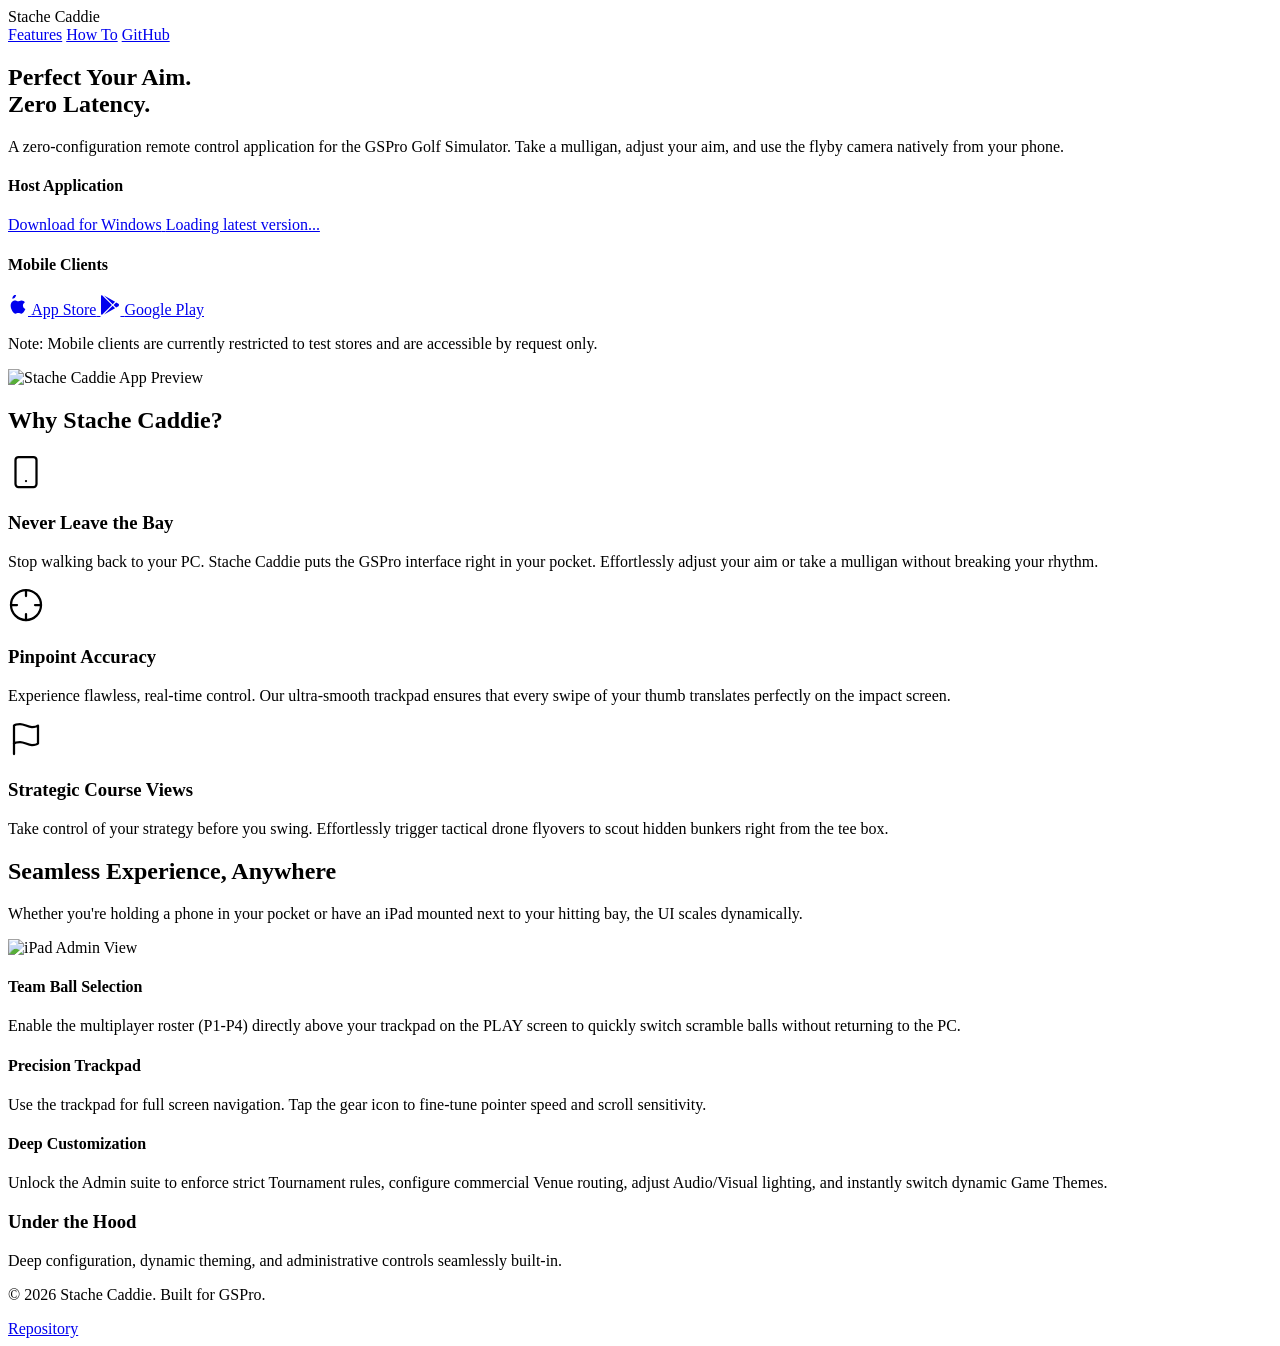
==== index.html @ 2eb96dc1 "Deploy fixed paths and hotspots" ====
<!doctype html>
<html lang="en">
  <head>
    <meta charset="UTF-8" />
    <link rel="icon" type="image/png" href="/stachecaddie-web/caddie_gentlemen_logo.png" />
    <meta name="viewport" content="width=device-width, initial-scale=1.0" />
    <title>Stache Caddie | Low-Latency GSPro Remote</title>
    
    <!-- Google Fonts for Modern Typography -->
    <link rel="preconnect" href="https://fonts.googleapis.com">
    <link rel="preconnect" href="https://fonts.gstatic.com" crossorigin>
    <link href="https://fonts.googleapis.com/css2?family=Outfit:wght@300;400;600;800&family=Inter:wght@400;500;700&display=swap" rel="stylesheet">
    <script type="module" crossorigin src="/stachecaddie-web/assets/index-C1hFBm_y.js"></script>
    <link rel="stylesheet" crossorigin href="/stachecaddie-web/assets/index-Ba2oXu98.css">
  </head>
  <body>
    <nav class="navbar">
      <div class="logo-container">
        <div class="logo-svg"></div>
        <span class="logo-text">Stache Caddie<span class="logo-dot"></span></span>
      </div>
      <div class="nav-links">
        <a href="#features">Features</a>
        <a href="#how-to">How To</a>
        <a href="https://github.com/btardell/stachecaddie" target="_blank" class="nav-btn">GitHub</a>
      </div>
    </nav>

    <main>
      <!-- Hero Section -->
      <section class="hero glass-panel">
        <div class="hero-content">
          <h1 class="hero-title">Perfect Your Aim.<br><span class="gradient-text">Zero Latency.</span></h1>
          <p class="hero-subtitle">A zero-configuration remote control application for the GSPro Golf Simulator. Take a mulligan, adjust your aim, and use the flyby camera natively from your phone.</p>
          
          <div class="cta-container">
            <h4 class="cta-label">Host Application</h4>
            <a href="#" id="download-btn" class="primary-btn">
              <span class="btn-text">Download for Windows</span>
              <span class="btn-subtext" id="release-version">Loading latest version...</span>
            </a>
            
            <h4 class="cta-label mt-24">Mobile Clients</h4>
            <div class="mobile-downloads">
              <a href="#" id="download-ios" class="secondary-btn">
                <span class="btn-icon">
                  <svg xmlns="http://www.w3.org/2000/svg" viewBox="0 0 384 512" width="20" height="20" fill="currentColor"><path d="M318.7 268.7c-.2-36.7 16.4-64.4 50-84.8-18.8-26.9-47.2-41.7-84.7-44.6-35.5-2.8-74.3 20.7-88.5 20.7-15 0-49.4-19.7-76.4-19.7C63.3 141.2 4 184.8 4 273.5q0 39.3 14.4 81.2c12.8 36.7 59 126.7 107.2 125.2 25.2-.6 43-17.9 75.8-17.9 31.8 0 48.3 17.9 76.4 17.3 48.6-.7 90.4-82.5 102.7-119.3-65.2-30.7-61.7-90-62-91.3zM85.3 7l1.5 2.8q-4.8 6.1-9.5 10.8C59.3 39.8 45.4 69 48 97.4c29.1 1.8 59.8-19.1 76.4-44.1 12.8-19.2 21.8-49.8 17.4-75.1C111.4 0 85.3 7 85.3 7z"/></svg>
                </span>
                <span class="btn-text">App Store</span>
              </a>
              <a href="#" id="download-android" class="secondary-btn">
                <span class="btn-icon">
                  <svg xmlns="http://www.w3.org/2000/svg" viewBox="0 0 512 512" width="20" height="20" fill="currentColor"><path d="M325.3 234.3L104.6 13l280.8 161.2-60.1 60.1zM47 0C34 6.8 25.3 19.2 25.3 35.3v441.3c0 16.1 8.7 28.5 21.7 35.3l256.6-256L47 0zm425.2 225.6l-58.9-34.1-65.7 64.5 65.7 64.5 60.1-34.1c18-14.3 18-46.5-1.2-60.8zM104.6 499l280.8-161.2-60.1-60.1L104.6 499z"/></svg>
                </span>
                <span class="btn-text">Google Play</span>
              </a>
            </div>
            <p class="test-store-note">Note: Mobile clients are currently restricted to test stores and are accessible by request only.</p>
          </div>
        </div>
        <div class="hero-graphics">
           <!-- Subtle ambient glow background -->
           <div class="glow-orb primary-glow"></div>
           <div class="glow-orb secondary-glow"></div>
           
           <div class="iphone-frame hero-mockup">
             <div class="iphone-notch"></div>
             <div class="iphone-screen">
               <img src="/stachecaddie-web/assets/mobile-portrait-l8TkgaDy.png" alt="Stache Caddie App Preview" />
             </div>
           </div>
        </div>
      </section>

      <!-- Features Grid -->
      <section id="features" class="features">
        <h2 class="section-title">Why Stache Caddie?</h2>
        <div class="feature-grid">
          <div class="feature-card glass-panel">
            <div class="feature-icon">
              <svg xmlns="http://www.w3.org/2000/svg" width="36" height="36" viewBox="0 0 24 24" fill="none" stroke="currentColor" stroke-width="1.5" stroke-linecap="round" stroke-linejoin="round"><rect x="5" y="2" width="14" height="20" rx="2" ry="2"></rect><line x1="12" y1="18" x2="12.01" y2="18"></line></svg>
            </div>
            <h3>Never Leave the Bay</h3>
            <p>Stop walking back to your PC. Stache Caddie puts the GSPro interface right in your pocket. Effortlessly adjust your aim or take a mulligan without breaking your rhythm.</p>
          </div>
          <div class="feature-card glass-panel">
            <div class="feature-icon">
              <svg xmlns="http://www.w3.org/2000/svg" width="36" height="36" viewBox="0 0 24 24" fill="none" stroke="currentColor" stroke-width="1.5" stroke-linecap="round" stroke-linejoin="round"><circle cx="12" cy="12" r="10"></circle><line x1="22" y1="12" x2="18" y2="12"></line><line x1="6" y1="12" x2="2" y2="12"></line><line x1="12" y1="6" x2="12" y2="2"></line><line x1="12" y1="22" x2="12" y2="18"></line></svg>
            </div>
            <h3>Pinpoint Accuracy</h3>
            <p>Experience flawless, real-time control. Our ultra-smooth trackpad ensures that every swipe of your thumb translates perfectly on the impact screen.</p>
          </div>
          <div class="feature-card glass-panel">
            <div class="feature-icon">
              <svg xmlns="http://www.w3.org/2000/svg" width="36" height="36" viewBox="0 0 24 24" fill="none" stroke="currentColor" stroke-width="1.5" stroke-linecap="round" stroke-linejoin="round"><path d="M4 15s1-1 4-1 5 2 8 2 4-1 4-1V3s-1 1-4 1-5-2-8-2-4 1-4 1z"></path><line x1="4" y1="22" x2="4" y2="15"></line></svg>
            </div>
            <h3>Strategic Course Views</h3>
            <p>Take control of your strategy before you swing. Effortlessly trigger tactical drone flyovers to scout hidden bunkers right from the tee box.</p>
          </div>
        </div>
      </section>

      <!-- How-to / Screenshots Section -->
      <section id="how-to" class="how-to glass-panel">
        <h2 class="section-title">Seamless Experience, Anywhere</h2>
        <p class="section-subtitle">Whether you're holding a phone in your pocket or have an iPad mounted next to your hitting bay, the UI scales dynamically.</p>
        
        <div class="mockup-showcase">
          <div class="mockup-wrapper">
            <div class="ipad-frame">
              <div class="ipad-camera"></div>
              <div class="ipad-screen">
                <img src="/stachecaddie-web/assets/ipad-landscape-YU-fQRrm.png" alt="iPad Admin View" />
                
                <!-- Interactive Hotspots -->
                <div class="hotspot" style="top: 18%; left: 63%;">
                  <div class="hotspot-pulse"></div>
                  <div class="hotspot-tooltip tooltip-left">
                    <h4>Team Ball Selection</h4>
                    <p>Enable the multiplayer roster (P1-P4) directly above your trackpad on the PLAY screen to quickly switch scramble balls without returning to the PC.</p>
                  </div>
                </div>
                
                <div class="hotspot" style="top: 48%; left: 86%;">
                  <div class="hotspot-pulse"></div>
                  <div class="hotspot-tooltip tooltip-left">
                    <h4>Precision Trackpad</h4>
                    <p>Use the trackpad for full screen navigation. Tap the gear icon to fine-tune pointer speed and scroll sensitivity.</p>
                  </div>
                </div>
                
                <div class="hotspot" style="top: 45%; left: 4%;">
                  <div class="hotspot-pulse"></div>
                  <div class="hotspot-tooltip tooltip-right">
                    <h4>Deep Customization</h4>
                    <p>Unlock the Admin suite to enforce strict Tournament rules, configure commercial Venue routing, adjust Audio/Visual lighting, and instantly switch dynamic Game Themes.</p>
                  </div>
                </div>
              </div>
            </div>
            <div class="mockup-caption mt-24">
              <h3>Under the Hood</h3>
              <p>Deep configuration, dynamic theming, and administrative controls seamlessly built-in.</p>
            </div>
          </div>
        </div>
      </section>
    </main>

    <footer>
      <p>&copy; 2026 Stache Caddie. Built for GSPro.</p>
      <div class="footer-links">
        <a href="https://github.com/btardell/stachecaddie" target="_blank">Repository</a>
      </div>
    </footer>

  </body>
</html>
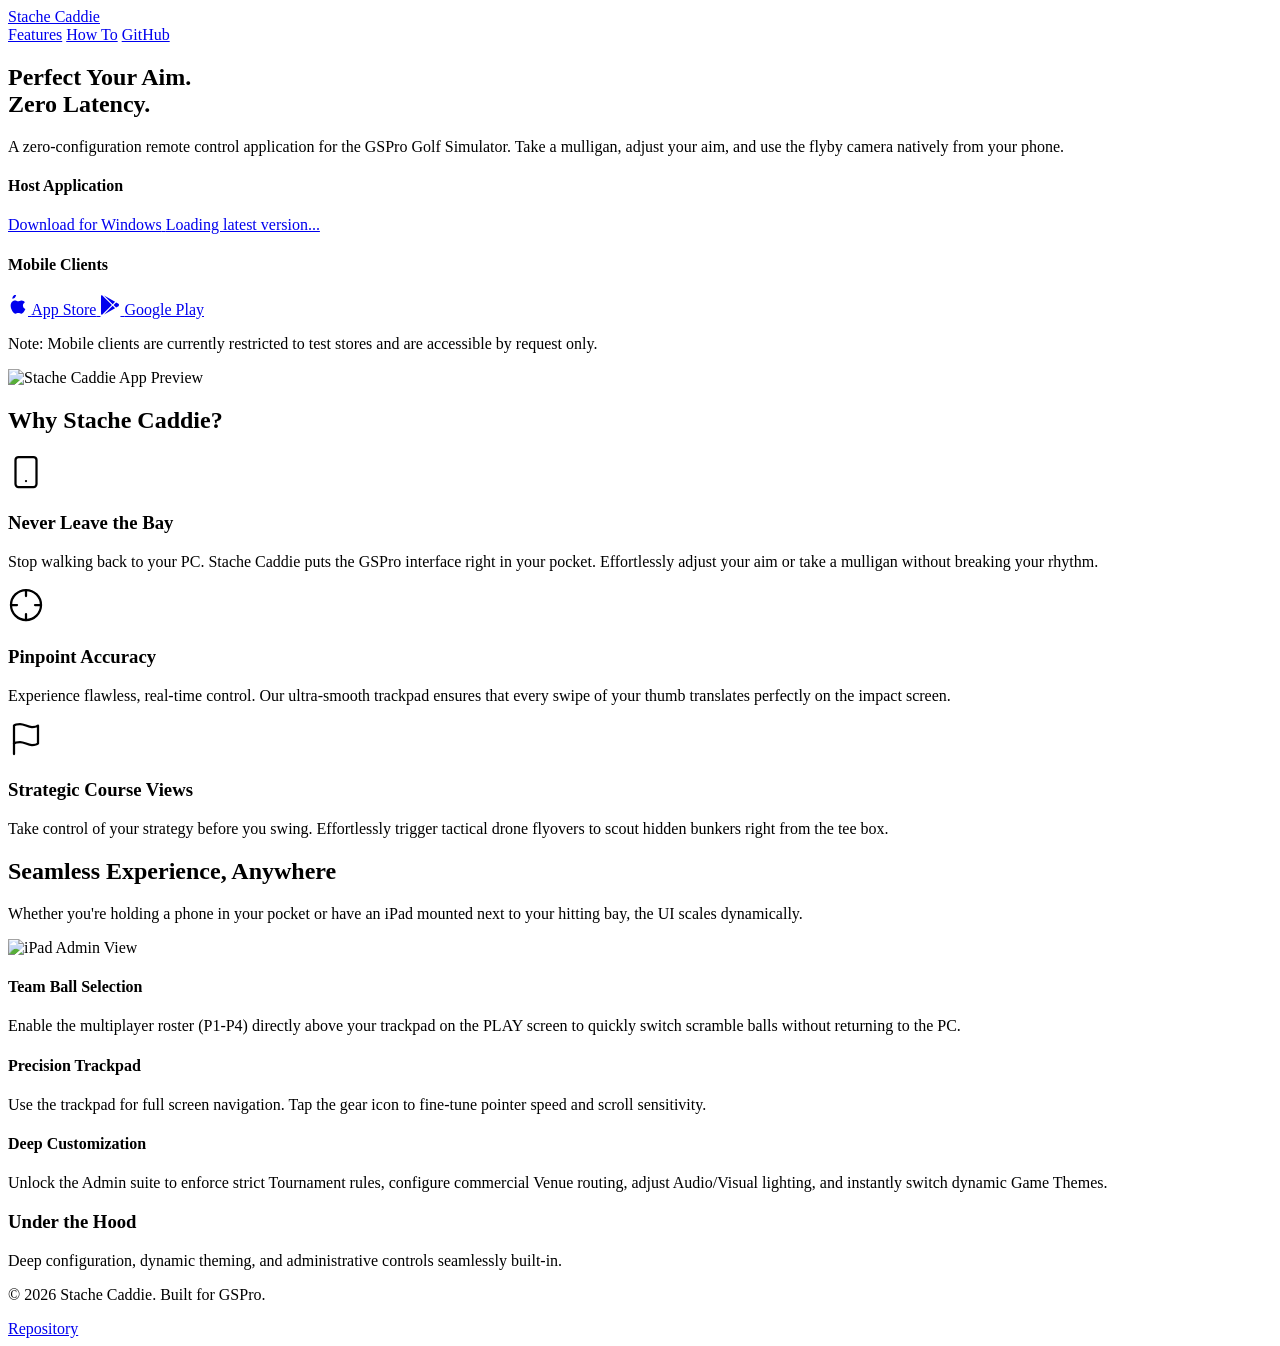
==== commit 7562b3ec: "Deploy Website Update" ====
--- a/index.html
+++ b/index.html
@@ -10,19 +10,19 @@
     <link rel="preconnect" href="https://fonts.googleapis.com">
     <link rel="preconnect" href="https://fonts.gstatic.com" crossorigin>
     <link href="https://fonts.googleapis.com/css2?family=Outfit:wght@300;400;600;800&family=Inter:wght@400;500;700&display=swap" rel="stylesheet">
-    <script type="module" crossorigin src="/stachecaddie-web/assets/index-C1hFBm_y.js"></script>
-    <link rel="stylesheet" crossorigin href="/stachecaddie-web/assets/index-Ba2oXu98.css">
+    <script type="module" crossorigin src="/stachecaddie-web/assets/index-C-h2vOiW.js"></script>
+    <link rel="stylesheet" crossorigin href="/stachecaddie-web/assets/index-BFXulu0p.css">
   </head>
   <body>
     <nav class="navbar">
-      <div class="logo-container">
+      <a href="#" class="logo-container">
         <div class="logo-svg"></div>
         <span class="logo-text">Stache Caddie<span class="logo-dot"></span></span>
-      </div>
+      </a>
       <div class="nav-links">
         <a href="#features">Features</a>
         <a href="#how-to">How To</a>
-        <a href="https://github.com/btardell/stachecaddie" target="_blank" class="nav-btn">GitHub</a>
+        <a href="https://github.com/btardell/stachecaddie-web" target="_blank" class="nav-btn">GitHub</a>
       </div>
     </nav>
 
@@ -150,7 +150,7 @@
     <footer>
       <p>&copy; 2026 Stache Caddie. Built for GSPro.</p>
       <div class="footer-links">
-        <a href="https://github.com/btardell/stachecaddie" target="_blank">Repository</a>
+        <a href="https://github.com/btardell/stachecaddie-web" target="_blank">Repository</a>
       </div>
     </footer>
 
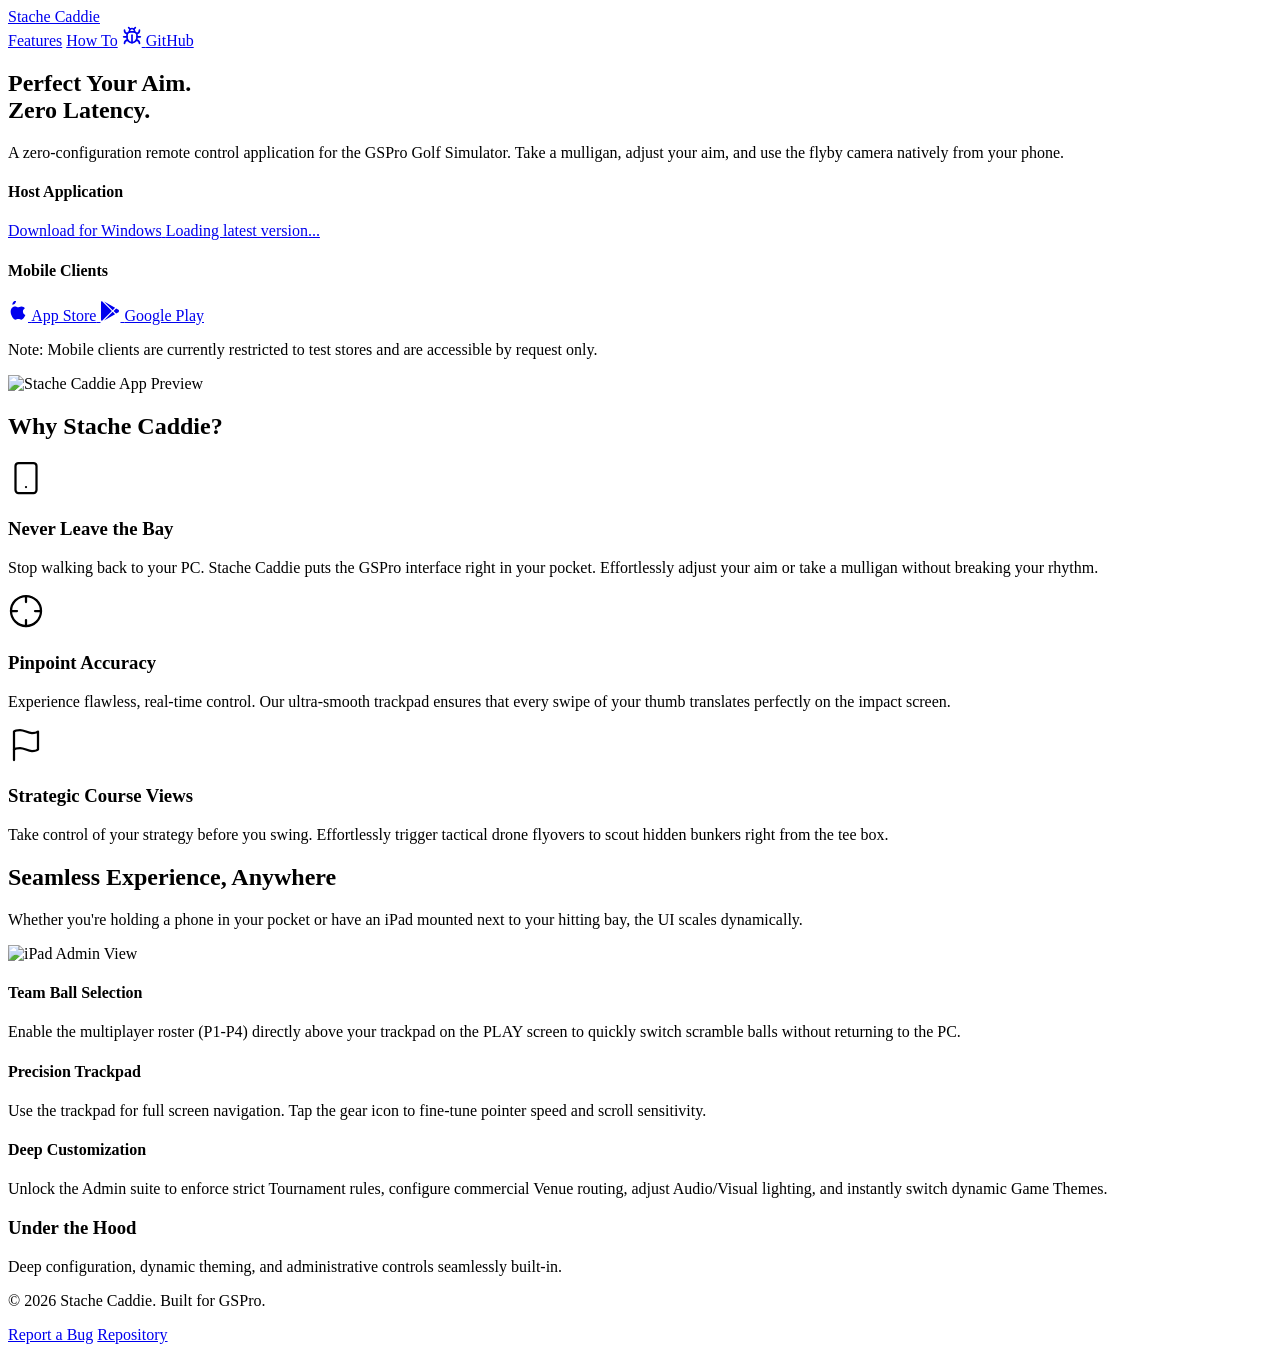
==== commit 1a9c8e94: "Deploy Website Update" ====
--- a/index.html
+++ b/index.html
@@ -2,7 +2,7 @@
 <html lang="en">
   <head>
     <meta charset="UTF-8" />
-    <link rel="icon" type="image/png" href="/stachecaddie-web/caddie_gentlemen_logo.png" />
+    <link rel="icon" type="image/png" href="/stachecaddie-support/caddie_gentlemen_logo.png" />
     <meta name="viewport" content="width=device-width, initial-scale=1.0" />
     <title>Stache Caddie | Low-Latency GSPro Remote</title>
     
@@ -10,8 +10,8 @@
     <link rel="preconnect" href="https://fonts.googleapis.com">
     <link rel="preconnect" href="https://fonts.gstatic.com" crossorigin>
     <link href="https://fonts.googleapis.com/css2?family=Outfit:wght@300;400;600;800&family=Inter:wght@400;500;700&display=swap" rel="stylesheet">
-    <script type="module" crossorigin src="/stachecaddie-web/assets/index-C-h2vOiW.js"></script>
-    <link rel="stylesheet" crossorigin href="/stachecaddie-web/assets/index-BFXulu0p.css">
+    <script type="module" crossorigin src="/stachecaddie-support/assets/index-BOVcRwLW.js"></script>
+    <link rel="stylesheet" crossorigin href="/stachecaddie-support/assets/index-Dmedi08D.css">
   </head>
   <body>
     <nav class="navbar">
@@ -22,7 +22,10 @@
       <div class="nav-links">
         <a href="#features">Features</a>
         <a href="#how-to">How To</a>
-        <a href="https://github.com/btardell/stachecaddie-web" target="_blank" class="nav-btn">GitHub</a>
+        <a href="https://github.com/btardell/stachecaddie-support/issues/new" target="_blank" class="nav-icon" title="File a bug">
+          <svg xmlns="http://www.w3.org/2000/svg" width="20" height="20" viewBox="0 0 24 24" fill="none" stroke="currentColor" stroke-width="2" stroke-linecap="round" stroke-linejoin="round" class="lucide lucide-bug"><path d="m8 2 1.88 1.88"/><path d="M14.12 3.88 16 2"/><path d="M9 7.13v-1a3.003 3.003 0 1 1 6 0v1"/><path d="M12 20c-3.3 0-6-2.7-6-6v-3a4 4 0 0 1 4-4h4a4 4 0 0 1 4 4v3c0 3.3-2.7 6-6 6"/><path d="M12 20v-9"/><path d="M6.53 9C4.6 8.8 3 7.1 3 5"/><path d="M6 13H2"/><path d="M3 21c0-2.1 1.7-3.9 3.8-4"/><path d="M20.97 5c0 2.1-1.6 3.8-3.5 4"/><path d="M22 13h-4"/><path d="M17.2 17c2.1.1 3.8 1.9 3.8 4"/></svg>
+        </a>
+        <a href="https://github.com/btardell/stachecaddie-support" target="_blank" class="nav-btn">GitHub</a>
       </div>
     </nav>
 
@@ -39,6 +42,7 @@
               <span class="btn-text">Download for Windows</span>
               <span class="btn-subtext" id="release-version">Loading latest version...</span>
             </a>
+            <a href="#" id="release-notes-link" class="release-notes-link" style="display: none;">Release Notes</a>
             
             <h4 class="cta-label mt-24">Mobile Clients</h4>
             <div class="mobile-downloads">
@@ -66,7 +70,7 @@
            <div class="iphone-frame hero-mockup">
              <div class="iphone-notch"></div>
              <div class="iphone-screen">
-               <img src="/stachecaddie-web/assets/mobile-portrait-l8TkgaDy.png" alt="Stache Caddie App Preview" />
+               <img src="/stachecaddie-support/assets/mobile-portrait-l8TkgaDy.png" alt="Stache Caddie App Preview" />
              </div>
            </div>
         </div>
@@ -110,7 +114,7 @@
             <div class="ipad-frame">
               <div class="ipad-camera"></div>
               <div class="ipad-screen">
-                <img src="/stachecaddie-web/assets/ipad-landscape-YU-fQRrm.png" alt="iPad Admin View" />
+                <img src="/stachecaddie-support/assets/ipad-landscape-YU-fQRrm.png" alt="iPad Admin View" />
                 
                 <!-- Interactive Hotspots -->
                 <div class="hotspot" style="top: 18%; left: 63%;">
@@ -150,7 +154,8 @@
     <footer>
       <p>&copy; 2026 Stache Caddie. Built for GSPro.</p>
       <div class="footer-links">
-        <a href="https://github.com/btardell/stachecaddie-web" target="_blank">Repository</a>
+        <a href="https://github.com/btardell/stachecaddie-support/issues/new" target="_blank">Report a Bug</a>
+        <a href="https://github.com/btardell/stachecaddie-support" target="_blank">Repository</a>
       </div>
     </footer>
 
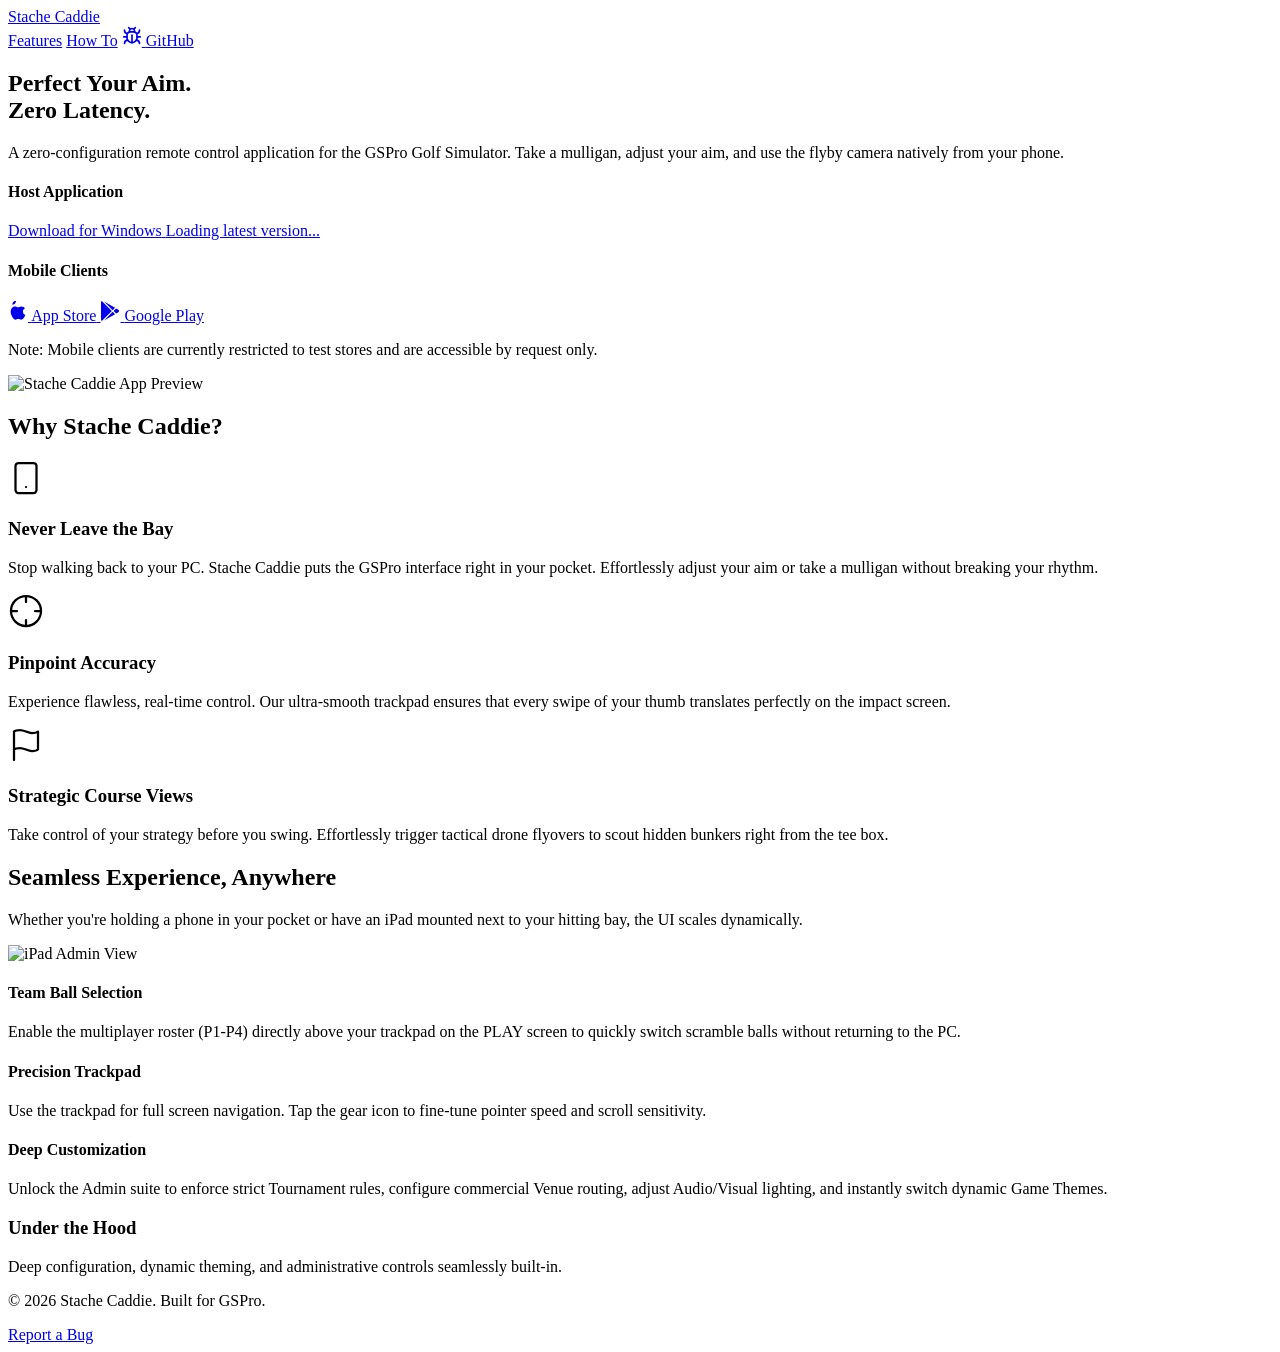
==== commit a8c7dfd5: "Deploy Website Update" ====
--- a/index.html
+++ b/index.html
@@ -10,8 +10,8 @@
     <link rel="preconnect" href="https://fonts.googleapis.com">
     <link rel="preconnect" href="https://fonts.gstatic.com" crossorigin>
     <link href="https://fonts.googleapis.com/css2?family=Outfit:wght@300;400;600;800&family=Inter:wght@400;500;700&display=swap" rel="stylesheet">
-    <script type="module" crossorigin src="/stachecaddie-support/assets/index-BOVcRwLW.js"></script>
-    <link rel="stylesheet" crossorigin href="/stachecaddie-support/assets/index-Dmedi08D.css">
+    <script type="module" crossorigin src="/stachecaddie-support/assets/index-CxNYpu29.js"></script>
+    <link rel="stylesheet" crossorigin href="/stachecaddie-support/assets/index-Dv2LIuYH.css">
   </head>
   <body>
     <nav class="navbar">
@@ -155,7 +155,6 @@
       <p>&copy; 2026 Stache Caddie. Built for GSPro.</p>
       <div class="footer-links">
         <a href="https://github.com/btardell/stachecaddie-support/issues/new" target="_blank">Report a Bug</a>
-        <a href="https://github.com/btardell/stachecaddie-support" target="_blank">Repository</a>
       </div>
     </footer>
 
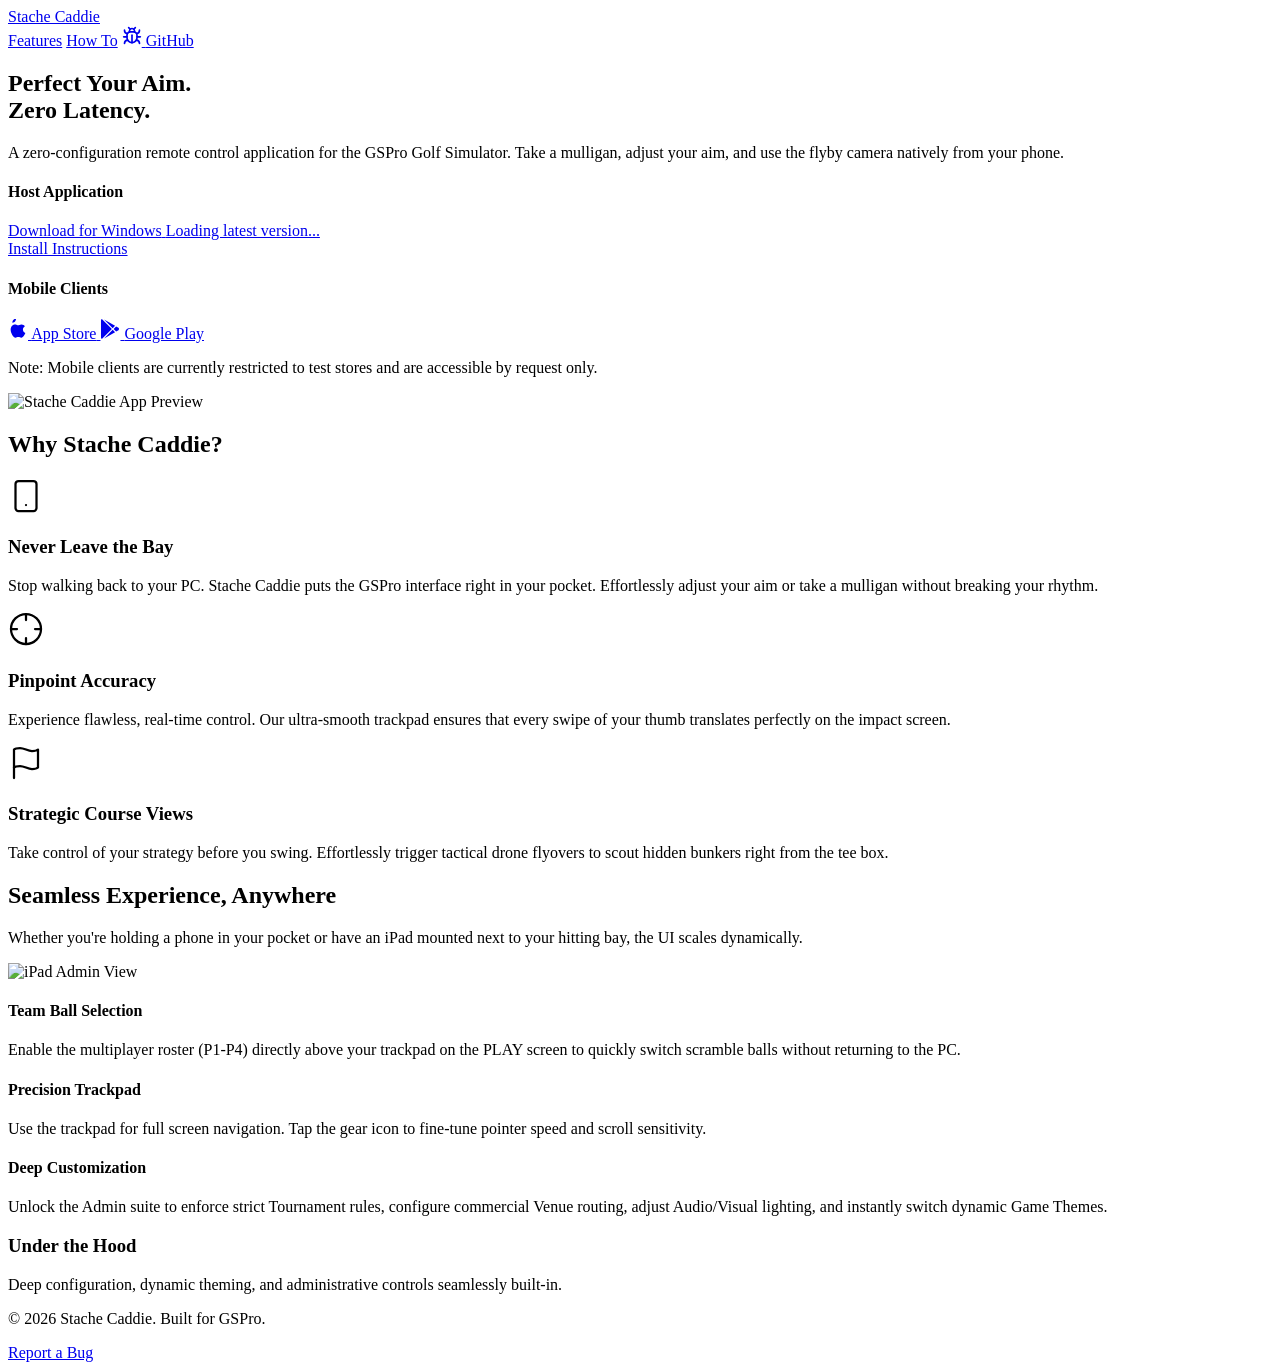
==== commit 493abc7c: "Deploy Website Update" ====
--- a/index.html
+++ b/index.html
@@ -10,8 +10,8 @@
     <link rel="preconnect" href="https://fonts.googleapis.com">
     <link rel="preconnect" href="https://fonts.gstatic.com" crossorigin>
     <link href="https://fonts.googleapis.com/css2?family=Outfit:wght@300;400;600;800&family=Inter:wght@400;500;700&display=swap" rel="stylesheet">
-    <script type="module" crossorigin src="/stachecaddie-support/assets/index-CxNYpu29.js"></script>
-    <link rel="stylesheet" crossorigin href="/stachecaddie-support/assets/index-Dv2LIuYH.css">
+    <script type="module" crossorigin src="/stachecaddie-support/assets/index-BdtUncjk.js"></script>
+    <link rel="stylesheet" crossorigin href="/stachecaddie-support/assets/index-Cm4TPh2Q.css">
   </head>
   <body>
     <nav class="navbar">
@@ -42,7 +42,10 @@
               <span class="btn-text">Download for Windows</span>
               <span class="btn-subtext" id="release-version">Loading latest version...</span>
             </a>
-            <a href="#" id="release-notes-link" class="release-notes-link" style="display: none;">Release Notes</a>
+            <div class="helper-links">
+              <a href="https://github.com/btardell/stachecaddie-support/wiki/Installation" target="_blank" class="release-notes-link">Install Instructions</a>
+              <a href="#" id="release-notes-link" class="release-notes-link" style="display: none;">Release Notes</a>
+            </div>
             
             <h4 class="cta-label mt-24">Mobile Clients</h4>
             <div class="mobile-downloads">
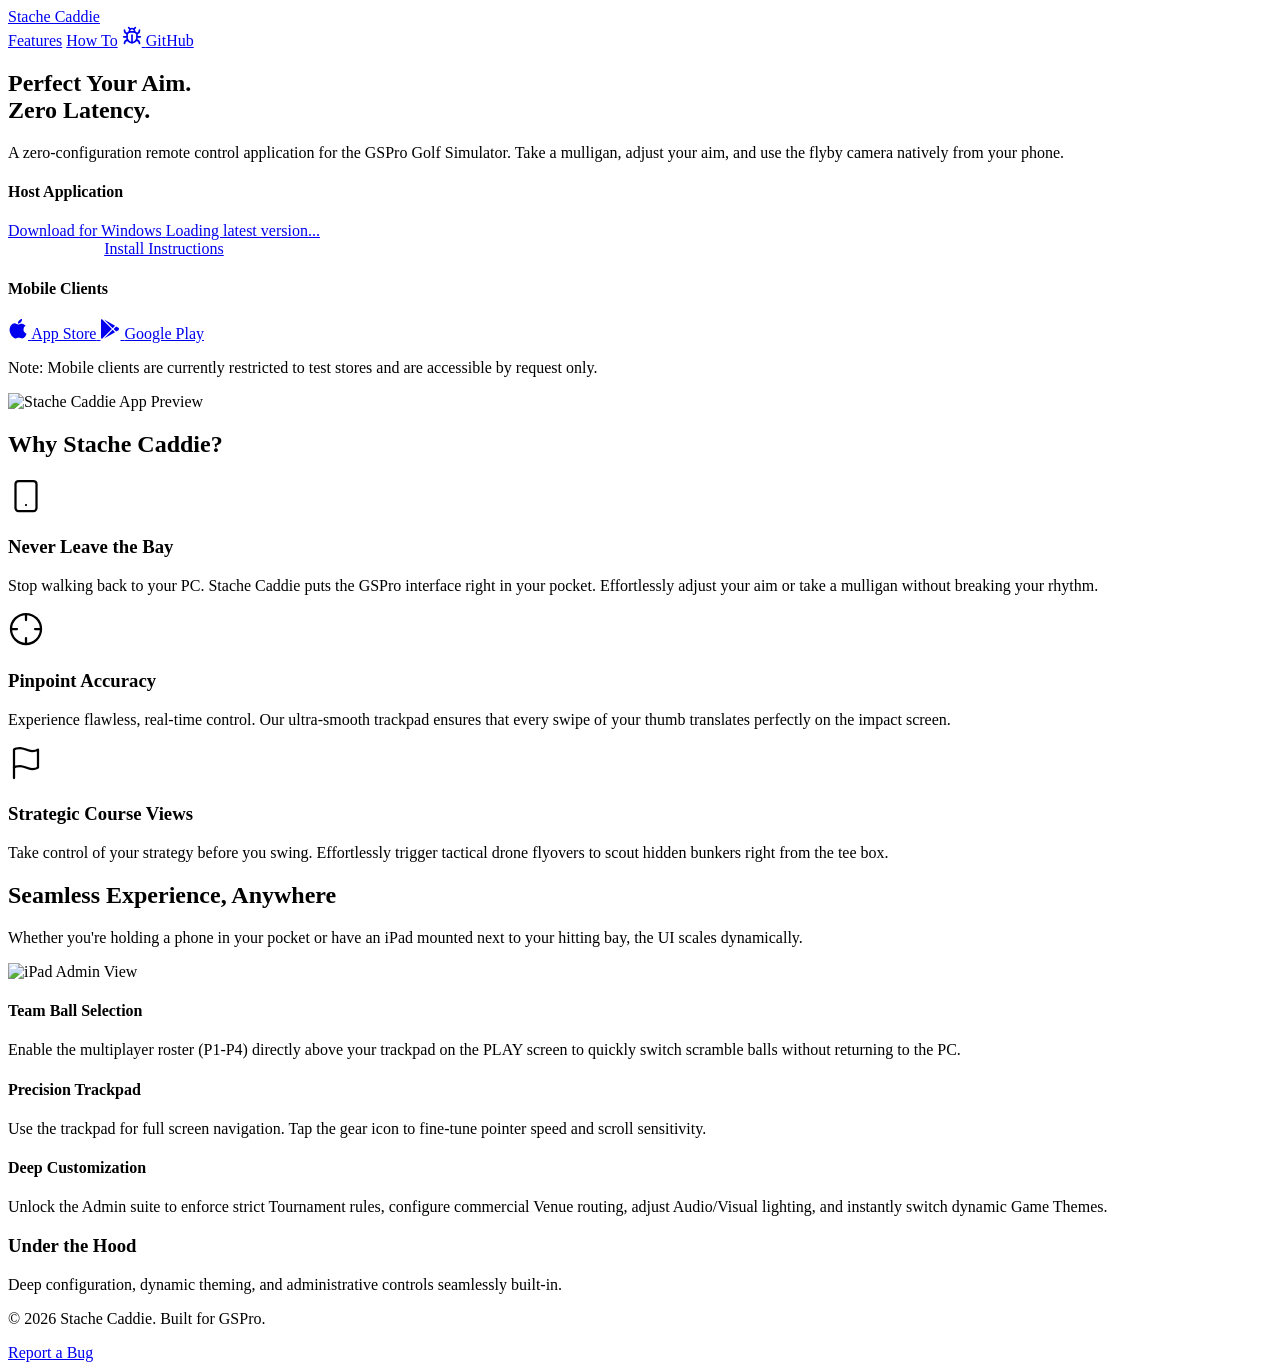
==== commit 07486bf5: "Deploy Website Update" ====
--- a/index.html
+++ b/index.html
@@ -38,20 +38,22 @@
           
           <div class="cta-container">
             <h4 class="cta-label">Host Application</h4>
-            <a href="#" id="download-btn" class="primary-btn">
-              <span class="btn-text">Download for Windows</span>
-              <span class="btn-subtext" id="release-version">Loading latest version...</span>
-            </a>
-            <div class="helper-links">
-              <a href="https://github.com/btardell/stachecaddie-support/wiki/Installation" target="_blank" class="release-notes-link">Install Instructions</a>
-              <a href="#" id="release-notes-link" class="release-notes-link" style="display: none;">Release Notes</a>
+            <div class="download-wrapper" style="display: inline-flex; flex-direction: column; align-items: center;">
+              <a href="#" id="download-btn" class="primary-btn">
+                <span class="btn-text">Download for Windows</span>
+                <span class="btn-subtext" id="release-version">Loading latest version...</span>
+              </a>
+              <div class="helper-links">
+                <a href="https://github.com/btardell/stachecaddie-support/wiki/Installation" target="_blank" class="release-notes-link">Install Instructions</a>
+                <a href="#" id="release-notes-link" class="release-notes-link" style="display: none;">Release Notes</a>
+              </div>
             </div>
             
             <h4 class="cta-label mt-24">Mobile Clients</h4>
             <div class="mobile-downloads">
               <a href="#" id="download-ios" class="secondary-btn">
                 <span class="btn-icon">
-                  <svg xmlns="http://www.w3.org/2000/svg" viewBox="0 0 384 512" width="20" height="20" fill="currentColor"><path d="M318.7 268.7c-.2-36.7 16.4-64.4 50-84.8-18.8-26.9-47.2-41.7-84.7-44.6-35.5-2.8-74.3 20.7-88.5 20.7-15 0-49.4-19.7-76.4-19.7C63.3 141.2 4 184.8 4 273.5q0 39.3 14.4 81.2c12.8 36.7 59 126.7 107.2 125.2 25.2-.6 43-17.9 75.8-17.9 31.8 0 48.3 17.9 76.4 17.3 48.6-.7 90.4-82.5 102.7-119.3-65.2-30.7-61.7-90-62-91.3zM85.3 7l1.5 2.8q-4.8 6.1-9.5 10.8C59.3 39.8 45.4 69 48 97.4c29.1 1.8 59.8-19.1 76.4-44.1 12.8-19.2 21.8-49.8 17.4-75.1C111.4 0 85.3 7 85.3 7z"/></svg>
+                  <svg xmlns="http://www.w3.org/2000/svg" width="20" height="20" fill="currentColor" viewBox="0 0 16 16"><path d="M11.182.008C11.148-.03 9.923.023 8.857 1.18c-1.066 1.156-.902 2.482-.878 2.516.024.034 1.52.087 2.475-1.258.955-1.345.762-2.391.728-2.43Zm3.314 11.733c-.048-.096-2.325-1.234-2.113-3.422.212-2.189 1.675-2.789 1.698-2.854.023-.065-.597-.79-1.254-1.157a3.692 3.692 0 0 0-1.563-.434c-1.082-.058-2.416.591-3.042.591-.626 0-1.89-1.06-2.92-1.06-1.03 0-2.062.614-2.825 1.636-.763 1.022-1.636 3.018-1.042 5.088.594 2.07 1.587 3.328 2.054 3.863.467.535 1.488 1.524 2.658 1.534.84.007 1.253-.478 2.5-.478 1.246 0 1.611.478 2.5.478 1.189 0 2.222-1.02 2.658-1.534.436-.514 1.116-2.585 1.142-2.65Z"/></svg>
                 </span>
                 <span class="btn-text">App Store</span>
               </a>
